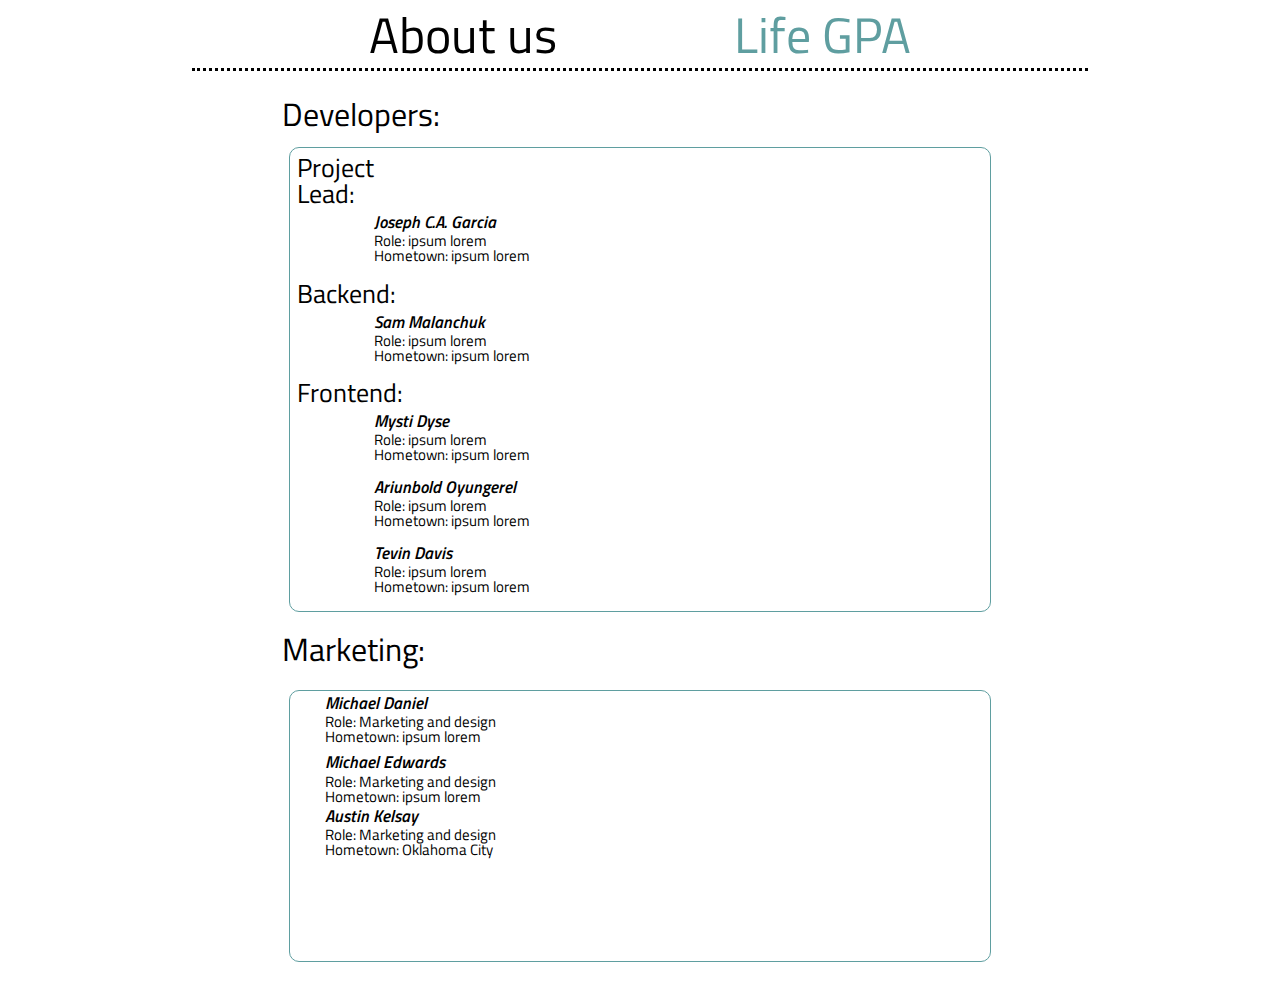
==== about.html @ df780332 "Basic structure for about page/marketing page" ====
<!doctype html>

<html lang="en">
<head>
  <meta charset="utf-8">

  <title>LifeGPA About</title>

  <link href="https://fonts.googleapis.com/css?family=Titillium+Web&display=swap" rel="stylesheet">
  <link href="css/index.css" rel="stylesheet">

  <!--[if lt IE 9]>
    <script src="https://cdnjs.cloudflare.com/ajax/libs/html5shiv/3.7.3/html5shiv.js"></script>
  <![endif]-->
</head>

<body>

   
  <header class="about-header">
    <h1>About us</h1>
    <a class="button" href="#">Life GPA</a>
  
  </header>
  
  <main>
    <h2>Developers:</h2>
    <section class="developers">
            <h3>Project Lead:</h3>
        <article class="pl">
            
            <span class="names">Joseph C.A. Garcia</span>
            <ul>
                <li>Role: ipsum lorem</li>
                <li>Hometown: ipsum lorem</li>
            </ul>

        </article>
        
        <h3>Backend:</h3>
        <article class="backend">
                <span class="names">Sam Malanchuk</span>
                <ul>
                    <li>Role: ipsum lorem</li>
                    <li>Hometown: ipsum lorem</li>
                </ul>

        
        </article>
        
        <h3>Frontend:</h3>
        <article class="frontend">
                <span class="names">Mysti Dyse</span>
                <ul>
                    <li>Role: ipsum lorem</li>
                    <li>Hometown: ipsum lorem</li>
                </ul>

                <span class="names">Ariunbold Oyungerel</span>
                <ul>
                    <li>Role: ipsum lorem</li>
                    <li>Hometown: ipsum lorem</li>
                </ul>

                <span class="names">Tevin Davis</span>
                <ul>
                    <li>Role: ipsum lorem</li>
                    <li>Hometown: ipsum lorem</li>
                </ul>
        
        </article>
    </section>

    <h2>Marketing:</h2>
    <section class="marketing">
        <article class="Michael-D">

                <span class="names">Michael Daniel</span>
                <ul>
                    <li>Role: Marketing and design</li>
                    <li>Hometown: ipsum lorem</li>
                </ul>

        </article>

        <article class="Michael">
                <span class="names">Michael Edwards</span>
                <ul>
                    <li>Role: Marketing and design</li>
                    <li>Hometown: ipsum lorem</li>
                </ul>

        </article>

        <article class="Austin">
                <span class="names">Austin Kelsay</span>
                <ul>
                    <li>Role: Marketing and design</li>
                    <li>Hometown: Oklahoma City</li>
                </ul>


        </article>

    </section>
  </main>

</body>
</html>
---- css/index.css ----
@media (max-width: 500px) {
  padding-bottom: 4%;
  padding-top: 4%;
  margin-bottom: 10%;
}
/* http://meyerweb.com/eric/tools/css/reset/ 
   v2.0 | 20110126
   License: none (public domain)
*/
html,
body,
div,
span,
applet,
object,
iframe,
h1,
h2,
h3,
h4,
h5,
h6,
p,
blockquote,
pre,
a,
abbr,
acronym,
address,
big,
cite,
code,
del,
dfn,
em,
img,
ins,
kbd,
q,
s,
samp,
small,
strike,
strong,
sub,
sup,
tt,
var,
b,
u,
i,
center,
dl,
dt,
dd,
ol,
ul,
li,
fieldset,
form,
label,
legend,
table,
caption,
tbody,
tfoot,
thead,
tr,
th,
td,
article,
aside,
canvas,
details,
embed,
figure,
figcaption,
footer,
header,
hgroup,
menu,
nav,
output,
ruby,
section,
summary,
time,
mark,
audio,
video {
  margin: 0;
  padding: 0;
  border: 0;
  font-size: 100%;
  font: inherit;
  vertical-align: baseline;
}
/* HTML5 display-role reset for older browsers */
article,
aside,
details,
figcaption,
figure,
footer,
header,
hgroup,
menu,
nav,
section {
  display: block;
}
body {
  line-height: 1;
}
ol,
ul {
  list-style: none;
}
blockquote,
q {
  quotes: none;
}
blockquote:before,
blockquote:after,
q:before,
q:after {
  content: '';
  content: none;
}
table {
  border-collapse: collapse;
  border-spacing: 0;
}
* {
  box-sizing: border-box;
}
html {
  font-size: 62.5%;
}
html,
body {
  font-family: 'Titillium Web', sans-serif;
  height: 100%;
}
h1,
h2,
h3,
h4,
h5 {
  font-family: 'Titillium Web', sans-serif;
  font-weight: 400;
}
h1 {
  font-size: 5rem;
}
h2 {
  font-size: 3.2rem;
  padding-bottom: 10px;
}
h3 {
  font-size: 2.6rem;
}
h4 {
  font-size: 2.5rem;
  padding-bottom: 10px;
}
p {
  line-height: 1.5;
  font-size: 1.6rem;
  padding-bottom: 10px;
}
img {
  max-width: 100%;
  height: auto;
}
.container {
  max-width: 800px;
  width: 100%;
  margin: 0 auto;
}
.footer {
  width: 100%;
  height: 6%;
  border-top: 2px dashed black;
  background: #8fbbbc;
  display: flex;
  border-top-right-radius: 10px;
  border-top-left-radius: 10px;
}
.footer h3 {
  margin-top: 1%;
  margin-left: 1%;
}
.footer button {
  text-decoration: none;
  background-color: white;
  color: black;
  border: 2px solid cadetblue;
  width: 100px;
  height: 30px;
  font-size: 1.5rem;
  font-family: 'Titillium Web', sans-serif;
  font-weight: 600;
  margin-top: 1%;
  margin-left: 1%;
}
.footer button:hover {
  background-color: crimson;
  color: white;
}
html {
  height: 900px;
}
body {
  margin-left: 15%;
  margin-right: 15%;
}
@media (max-width: 500px) {
  body {
    margin-right: 3%;
    margin-left: 3%;
  }
}
.main-header {
  display: flex;
  justify-content: space-between;
  flex-wrap: wrap;
  max-width: 800px;
  width: 100%;
  margin: 0 auto;
  margin-top: 2%;
  margin-bottom: 2%;
  border-bottom: 3px dotted black;
}
.main-header p {
  font-size: 2rem;
  margin-top: 4%;
}
.main-content {
  display: flex;
  flex-direction: column;
}
.main-content .first-section {
  margin-bottom: 3%;
  display: flex;
  flex-direction: row;
  flex-wrap: wrap;
  height: 15%;
  background-color: #8fbbbc;
  border-radius: 10px;
}
.main-content .first-section article {
  width: 54.96%;
  color: black;
}
.main-content .first-section .exercise {
  width: 600px;
  border-top-right-radius: 10px;
  border-bottom-right-radius: 10px;
}
.main-content .first-section ul {
  font-size: 2rem;
}
.main-content .first-section ul p {
  padding: 0.5%;
  margin-bottom: 6%;
  font-style: italic;
}
.main-content .first-section ul li {
  padding: 0.5%;
}
.main-content .features-header {
  margin-left: 90%;
}
.main-content .second-section {
  margin-bottom: 3%;
  display: flex;
  flex-direction: row-reverse;
  flex-wrap: wrap;
  height: 15%;
  background-color: #8fbbbc;
  border-radius: 10px;
}
.main-content .second-section article {
  width: 54.96%;
  padding-left: 5%;
  color: black;
}
.main-content .second-section .notebook {
  width: 600px;
  border-top-left-radius: 10px;
  border-bottom-left-radius: 10px;
}
.main-content .second-section ul {
  font-size: 2rem;
}
.main-content .second-section ul p {
  padding: 0.5%;
  margin-bottom: 5%;
  font-style: italic;
}
.main-content .second-section ul li {
  padding: 0.5%;
}
.main-content .third-section {
  height: 10%;
  width: 100%;
  align-self: center;
  margin-bottom: 1%;
  display: flex;
  flex-direction: column;
  align-items: center;
  flex-wrap: wrap;
  border-radius: 10px;
}
.main-content .third-section h2 {
  margin-bottom: 2%;
}
.main-content .third-section button {
  text-decoration: none;
  background-color: white;
  color: black;
  border: 2px solid cadetblue;
  width: 300px;
  height: 40px;
  font-size: 1.5rem;
  font-family: 'Titillium Web', sans-serif;
  font-weight: 600;
  margin-left: 9%;
  margin-bottom: 3%;
}
.main-content .third-section button:hover {
  background-color: cadetblue;
  color: white;
}
html {
  height: 900px;
}
body {
  margin-left: 15%;
  margin-right: 15%;
}
.about-header {
  border-bottom: 3px dotted black;
  margin-top: 1%;
  margin-bottom: 3%;
  display: flex;
  justify-content: space-evenly;
}
.about-header .button {
  font-family: 'Titillium Web', sans-serif;
  font-weight: 400;
  font-size: 5rem;
  color: cadetblue;
  text-decoration: none;
}
.about-header h1 {
  margin-bottom: 1%;
}
main {
  width: 80%;
  height: 100%;
  margin-left: 10%;
  display: flex;
  flex-direction: column;
}
main .developers {
  border: 1px solid cadetblue;
  height: 60%;
  margin: 1%;
  margin-bottom: 3%;
  border-radius: 10px;
  display: flex;
  flex-direction: column;
}
main .developers h3 {
  width: 14%;
  margin-top: 3%;
  margin: 1%;
}
main .developers .pl {
  font-size: 1.5rem;
  width: 30%;
  margin-left: 12%;
  display: flex;
  flex-direction: column;
  align-items: flex-start;
}
main .developers .pl ul {
  margin-bottom: 5%;
}
main .developers .pl span {
  font-style: italic;
  font-size: 1.7rem;
  font-weight: 600;
  margin-bottom: 1%;
}
main .developers .backend {
  font-size: 1.5rem;
  width: 30%;
  margin-left: 12%;
  display: flex;
  flex-direction: column;
  align-items: flex-start;
}
main .developers .backend ul {
  margin-bottom: 5%;
}
main .developers .backend span {
  font-style: italic;
  font-size: 1.7rem;
  font-weight: 600;
  margin-bottom: 1%;
}
main .developers .frontend {
  font-size: 1.5rem;
  width: 30%;
  margin-left: 12%;
  display: flex;
  flex-direction: column;
  align-items: flex-start;
}
main .developers .frontend ul {
  margin-bottom: 8%;
}
main .developers .frontend span {
  font-style: italic;
  font-size: 1.7rem;
  font-weight: 600;
  margin-bottom: 1%;
}
.marketing {
  border: 1px solid cadetblue;
  height: 60%;
  margin: 1%;
  margin-top: 2%;
  margin-bottom: 5%;
  border-radius: 10px;
}
.marketing .Michael-D {
  font-size: 1.5rem;
  width: 30%;
  margin-left: 5%;
  display: flex;
  flex-direction: column;
  align-items: flex-start;
}
.marketing .Michael-D ul {
  margin-bottom: 5%;
}
.marketing .Michael-D span {
  font-style: italic;
  font-size: 1.7rem;
  font-weight: 600;
  margin-bottom: 1%;
  margin-top: 2%;
}
.marketing .Michael {
  font-size: 1.5rem;
  width: 30%;
  margin-left: 5%;
  display: flex;
  flex-direction: column;
  align-items: flex-start;
}
.marketing .Michael ul {
  margin-bottom: 2%;
}
.marketing .Michael span {
  font-style: italic;
  font-size: 1.7rem;
  font-weight: 600;
  margin-bottom: 1%;
}
.marketing .Austin {
  font-size: 1.5rem;
  width: 30%;
  margin-left: 5%;
  display: flex;
  flex-direction: column;
  align-items: flex-start;
}
.marketing .Austin ul {
  margin-bottom: 5%;
}
.marketing .Austin span {
  font-style: italic;
  font-size: 1.7rem;
  font-weight: 600;
  margin-bottom: 1%;
}
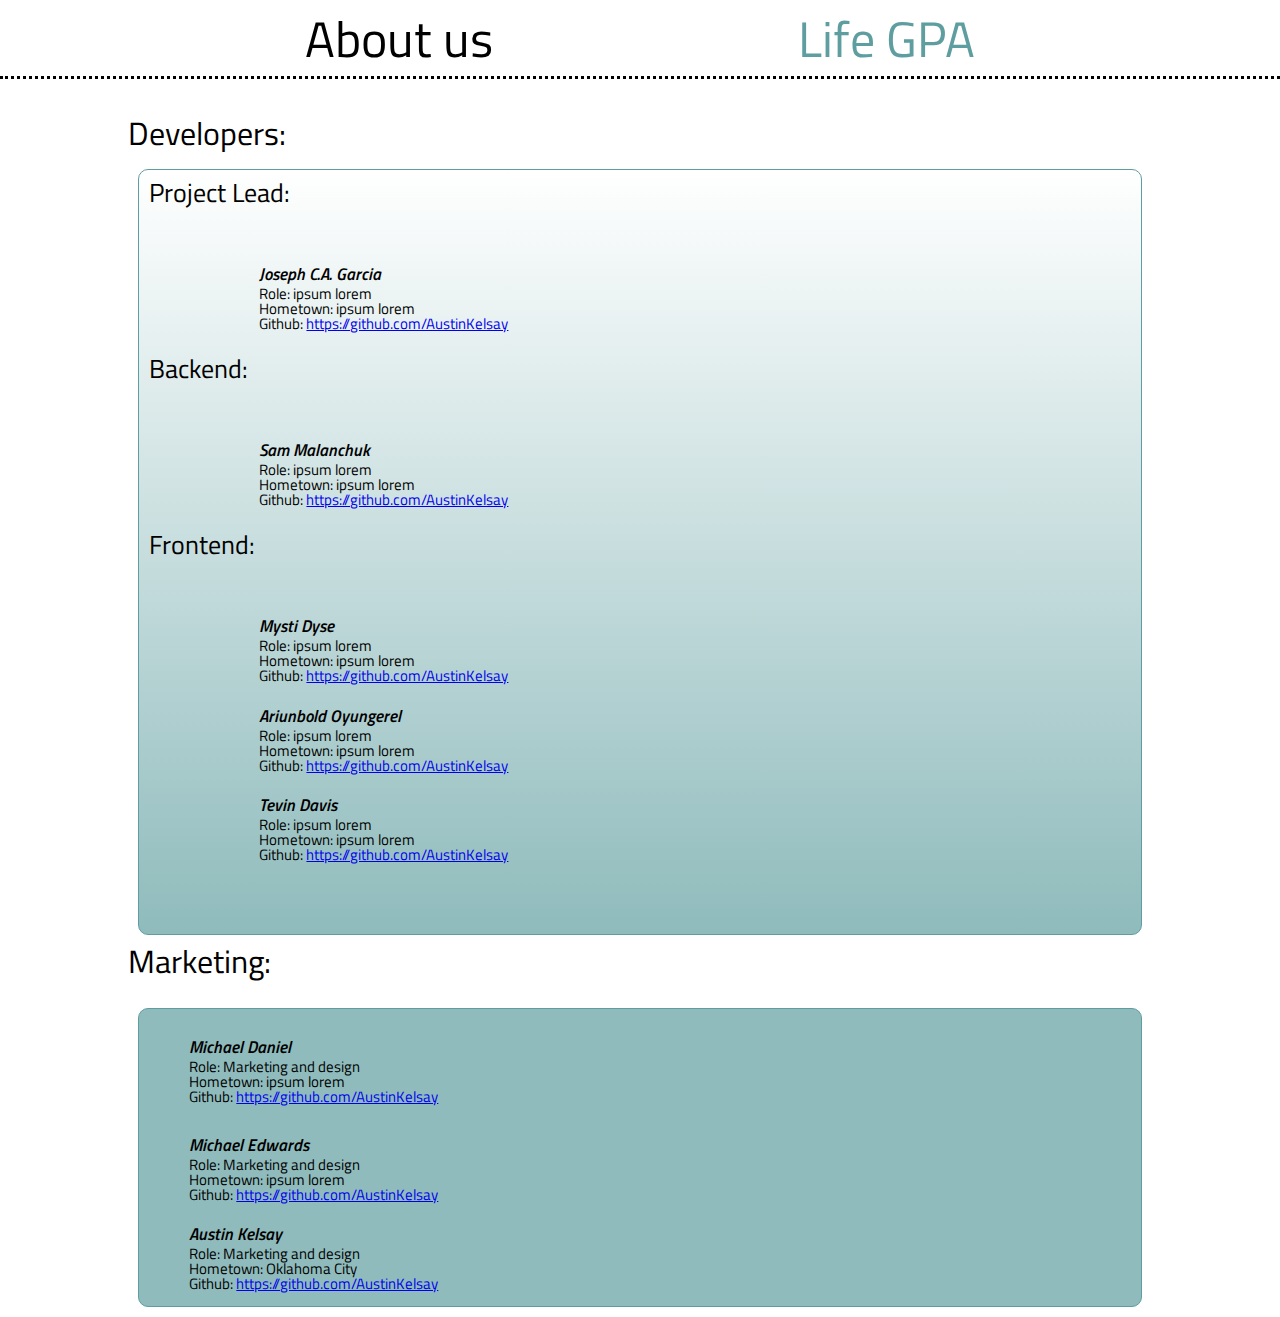
==== commit e2fa4025: "edited the bg colors and worked on the responsive desgin more" ====
--- a/about.html
+++ b/about.html
@@ -14,16 +14,16 @@
   <![endif]-->
 </head>
 
-<body>
+<body class="main-body">
 
    
   <header class="about-header">
     <h1>About us</h1>
-    <a class="button" href="#">Life GPA</a>
+    <a class="button" href="http://127.0.0.1:5500/Web-UI-Austin-Kelsay/index.html">Life GPA</a>
   
   </header>
   
-  <main>
+  <main class="main-about">
     <h2>Developers:</h2>
     <section class="developers">
             <h3>Project Lead:</h3>
@@ -33,6 +33,7 @@
             <ul>
                 <li>Role: ipsum lorem</li>
                 <li>Hometown: ipsum lorem</li>
+                <li>Github: <a href="https://github.com/AustinKelsay">https://github.com/AustinKelsay</a> </li>
             </ul>
 
         </article>
@@ -43,6 +44,7 @@
                 <ul>
                     <li>Role: ipsum lorem</li>
                     <li>Hometown: ipsum lorem</li>
+                    <li>Github: <a href="https://github.com/AustinKelsay">https://github.com/AustinKelsay</a> </li>
                 </ul>
 
         
@@ -54,18 +56,21 @@
                 <ul>
                     <li>Role: ipsum lorem</li>
                     <li>Hometown: ipsum lorem</li>
+                    <li>Github: <a href="https://github.com/AustinKelsay">https://github.com/AustinKelsay</a> </li>
                 </ul>
 
                 <span class="names">Ariunbold Oyungerel</span>
                 <ul>
                     <li>Role: ipsum lorem</li>
                     <li>Hometown: ipsum lorem</li>
+                    <li>Github: <a href="https://github.com/AustinKelsay">https://github.com/AustinKelsay</a> </li>
                 </ul>
 
                 <span class="names">Tevin Davis</span>
                 <ul>
                     <li>Role: ipsum lorem</li>
                     <li>Hometown: ipsum lorem</li>
+                    <li>Github: <a href="https://github.com/AustinKelsay">https://github.com/AustinKelsay</a> </li>
                 </ul>
         
         </article>
@@ -79,6 +84,7 @@
                 <ul>
                     <li>Role: Marketing and design</li>
                     <li>Hometown: ipsum lorem</li>
+                    <li>Github: <a href="https://github.com/AustinKelsay">https://github.com/AustinKelsay</a> </li>
                 </ul>
 
         </article>
@@ -88,6 +94,7 @@
                 <ul>
                     <li>Role: Marketing and design</li>
                     <li>Hometown: ipsum lorem</li>
+                    <li>Github: <a href="https://github.com/AustinKelsay">https://github.com/AustinKelsay</a> </li>
                 </ul>
 
         </article>
@@ -97,6 +104,7 @@
                 <ul>
                     <li>Role: Marketing and design</li>
                     <li>Hometown: Oklahoma City</li>
+                    <li>Github: <a href="https://github.com/AustinKelsay">https://github.com/AustinKelsay</a> </li>
                 </ul>
 
 
--- a/css/index.css
+++ b/css/index.css
@@ -187,14 +187,28 @@
   border-top-right-radius: 10px;
   border-top-left-radius: 10px;
 }
+@media (max-width: 500px) {
+  .footer {
+    flex-direction: column;
+    height: 10%;
+    padding-bottom: 1%;
+  }
+}
 .footer h3 {
   margin-top: 1%;
   margin-left: 1%;
 }
+@media (max-width: 500px) {
+  .footer h3 {
+    width: 100%;
+    text-align: center;
+    margin-bottom: 2%;
+  }
+}
 .footer button {
+  color: black;
   text-decoration: none;
   background-color: white;
-  color: black;
   border: 2px solid cadetblue;
   width: 100px;
   height: 30px;
@@ -204,6 +218,12 @@
   margin-top: 1%;
   margin-left: 1%;
 }
+@media (max-width: 500px) {
+  .footer button {
+    width: 90%;
+    margin: 0 auto;
+  }
+}
 .footer button:hover {
   background-color: crimson;
   color: white;
@@ -211,12 +231,19 @@
 html {
   height: 900px;
 }
-body {
+.main-body {
   margin-left: 15%;
   margin-right: 15%;
 }
-@media (max-width: 500px) {
-  body {
+@media (max-width: 1679px) and (min-width: 501px)  {
+  .main-body {
+    width: 100%;
+    margin-left: 0%;
+    margin-right: 0%;
+  }
+}
+@media (max-width: 500px) {
+  .main-body {
     margin-right: 3%;
     margin-left: 3%;
   }
@@ -240,6 +267,16 @@
   display: flex;
   flex-direction: column;
 }
+@media (max-width: 1679px) and (min-width: 501px)  {
+  .main-content {
+    align-items: center;
+  }
+}
+@media (max-width: 500px) {
+  .main-content {
+    align-items: center;
+  }
+}
 .main-content .first-section {
   margin-bottom: 3%;
   display: flex;
@@ -249,6 +286,16 @@
   background-color: #8fbbbc;
   border-radius: 10px;
 }
+@media (max-width: 1679px) and (min-width: 501px)  {
+  .main-content .first-section {
+    width: 70%;
+  }
+}
+@media (max-width: 500px) {
+  .main-content .first-section {
+    width: 100%;
+  }
+}
 .main-content .first-section article {
   width: 54.96%;
   color: black;
@@ -258,6 +305,21 @@
   border-top-right-radius: 10px;
   border-bottom-right-radius: 10px;
 }
+@media (max-width: 1679px) and (min-width: 501px)  {
+  .main-content .first-section .exercise {
+    border-top-left-radius: 0px;
+    border-top-right-radius: 0px;
+    border-bottom-left-radius: 10px;
+    border-bottom-right-radius: 10px;
+    width: 100%;
+  }
+}
+@media (max-width: 500px) {
+  .main-content .first-section .exercise {
+    border-top-right-radius: 0px;
+    border-bottom-right-radius: 10px;
+  }
+}
 .main-content .first-section ul {
   font-size: 2rem;
 }
@@ -271,6 +333,19 @@
 }
 .main-content .features-header {
   margin-left: 90%;
+}
+@media (max-width: 1679px) and (min-width: 501px)  {
+  .main-content .features-header {
+    width: 100%;
+    margin-left: 0%;
+    text-align: center;
+  }
+}
+@media (max-width: 500px) {
+  .main-content .features-header {
+    width: 100%;
+    margin-left: 0%;
+  }
 }
 .main-content .second-section {
   margin-bottom: 3%;
@@ -281,16 +356,48 @@
   background-color: #8fbbbc;
   border-radius: 10px;
 }
+@media (max-width: 1679px) and (min-width: 501px)  {
+  .main-content .second-section {
+    width: 70%;
+    flex-direction: row;
+  }
+}
+@media (max-width: 500px) {
+  .main-content .second-section {
+    width: 100%;
+    flex-direction: row;
+  }
+}
 .main-content .second-section article {
   width: 54.96%;
   padding-left: 5%;
   color: black;
 }
+@media (max-width: 1679px) and (min-width: 501px)  {
+  .main-content .second-section article {
+    padding: 0%;
+  }
+}
 .main-content .second-section .notebook {
   width: 600px;
   border-top-left-radius: 10px;
   border-bottom-left-radius: 10px;
 }
+@media (max-width: 1679px) and (min-width: 501px)  {
+  .main-content .second-section .notebook {
+    border-top-left-radius: 0px;
+    border-top-right-radius: 0px;
+    border-bottom-left-radius: 10px;
+    border-bottom-right-radius: 10px;
+    width: 100%;
+  }
+}
+@media (max-width: 500px) {
+  .main-content .second-section .notebook {
+    border-top-right-radius: 0px;
+    border-bottom-right-radius: 10px;
+  }
+}
 .main-content .second-section ul {
   font-size: 2rem;
 }
@@ -315,6 +422,13 @@
 }
 .main-content .third-section h2 {
   margin-bottom: 2%;
+}
+@media (max-width: 500px) {
+  .main-content .third-section h2 {
+    width: 100%;
+    margin: 0 auto;
+    font-size: 2.9rem;
+  }
 }
 .main-content .third-section button {
   text-decoration: none;
@@ -329,12 +443,18 @@
   margin-left: 9%;
   margin-bottom: 3%;
 }
+@media (max-width: 500px) {
+  .main-content .third-section button {
+    margin-left: 0%;
+    width: 100%;
+  }
+}
 .main-content .third-section button:hover {
   background-color: cadetblue;
   color: white;
 }
 html {
-  height: 900px;
+  height: 1200px;
 }
 body {
   margin-left: 15%;
@@ -357,28 +477,58 @@
 .about-header h1 {
   margin-bottom: 1%;
 }
-main {
+.main-about {
   width: 80%;
   height: 100%;
   margin-left: 10%;
   display: flex;
   flex-direction: column;
 }
-main .developers {
+@media (max-width: 1679px) and (min-width: 501px)  {
+  .main-about {
+    height: 100%;
+  }
+}
+@media (max-width: 500px) {
+  .main-about {
+    width: 100%;
+    margin-left: 0%;
+    height: 100%;
+  }
+}
+.main-about .developers {
   border: 1px solid cadetblue;
-  height: 60%;
+  height: 50%;
   margin: 1%;
-  margin-bottom: 3%;
+  margin-bottom: 1%;
   border-radius: 10px;
   display: flex;
   flex-direction: column;
-}
-main .developers h3 {
+  background: linear-gradient(to bottom, white, #8fbbbc);
+}
+@media (max-width: 1679px) and (min-width: 501px)  {
+  .main-about .developers {
+    height: 80%;
+  }
+}
+@media (max-width: 500px) {
+  .main-about .developers {
+    width: 100%;
+    height: 53%;
+  }
+}
+.main-about .developers h3 {
   width: 14%;
   margin-top: 3%;
   margin: 1%;
 }
-main .developers .pl {
+@media (max-width: 1679px) and (min-width: 501px)  {
+  .main-about .developers h3 {
+    width: 80%;
+    margin-bottom: 6%;
+  }
+}
+.main-about .developers .pl {
   font-size: 1.5rem;
   width: 30%;
   margin-left: 12%;
@@ -386,16 +536,16 @@
   flex-direction: column;
   align-items: flex-start;
 }
-main .developers .pl ul {
+.main-about .developers .pl ul {
   margin-bottom: 5%;
 }
-main .developers .pl span {
+.main-about .developers .pl span {
   font-style: italic;
   font-size: 1.7rem;
   font-weight: 600;
   margin-bottom: 1%;
 }
-main .developers .backend {
+.main-about .developers .backend {
   font-size: 1.5rem;
   width: 30%;
   margin-left: 12%;
@@ -403,16 +553,16 @@
   flex-direction: column;
   align-items: flex-start;
 }
-main .developers .backend ul {
+.main-about .developers .backend ul {
   margin-bottom: 5%;
 }
-main .developers .backend span {
+.main-about .developers .backend span {
   font-style: italic;
   font-size: 1.7rem;
   font-weight: 600;
   margin-bottom: 1%;
 }
-main .developers .frontend {
+.main-about .developers .frontend {
   font-size: 1.5rem;
   width: 30%;
   margin-left: 12%;
@@ -420,10 +570,10 @@
   flex-direction: column;
   align-items: flex-start;
 }
-main .developers .frontend ul {
+.main-about .developers .frontend ul {
   margin-bottom: 8%;
 }
-main .developers .frontend span {
+.main-about .developers .frontend span {
   font-style: italic;
   font-size: 1.7rem;
   font-weight: 600;
@@ -431,11 +581,23 @@
 }
 .marketing {
   border: 1px solid cadetblue;
-  height: 60%;
+  height: 25%;
   margin: 1%;
   margin-top: 2%;
-  margin-bottom: 5%;
+  margin-bottom: 1%;
   border-radius: 10px;
+  background: #8fbbbc;
+}
+@media (max-width: 1679px) and (min-width: 501px)  {
+  .marketing {
+    height: 30%;
+  }
+}
+@media (max-width: 500px) {
+  .marketing {
+    height: 30%;
+    width: 100%;
+  }
 }
 .marketing .Michael-D {
   font-size: 1.5rem;
@@ -453,7 +615,12 @@
   font-size: 1.7rem;
   font-weight: 600;
   margin-bottom: 1%;
-  margin-top: 2%;
+  margin-top: 6%;
+}
+@media (max-width: 1679px) and (min-width: 501px)  {
+  .marketing .Michael-D span {
+    margin-top: 10%;
+  }
 }
 .marketing .Michael {
   font-size: 1.5rem;
@@ -471,6 +638,7 @@
   font-size: 1.7rem;
   font-weight: 600;
   margin-bottom: 1%;
+  margin-top: 6%;
 }
 .marketing .Austin {
   font-size: 1.5rem;
@@ -488,4 +656,5 @@
   font-size: 1.7rem;
   font-weight: 600;
   margin-bottom: 1%;
-}
+  margin-top: 6%;
+}
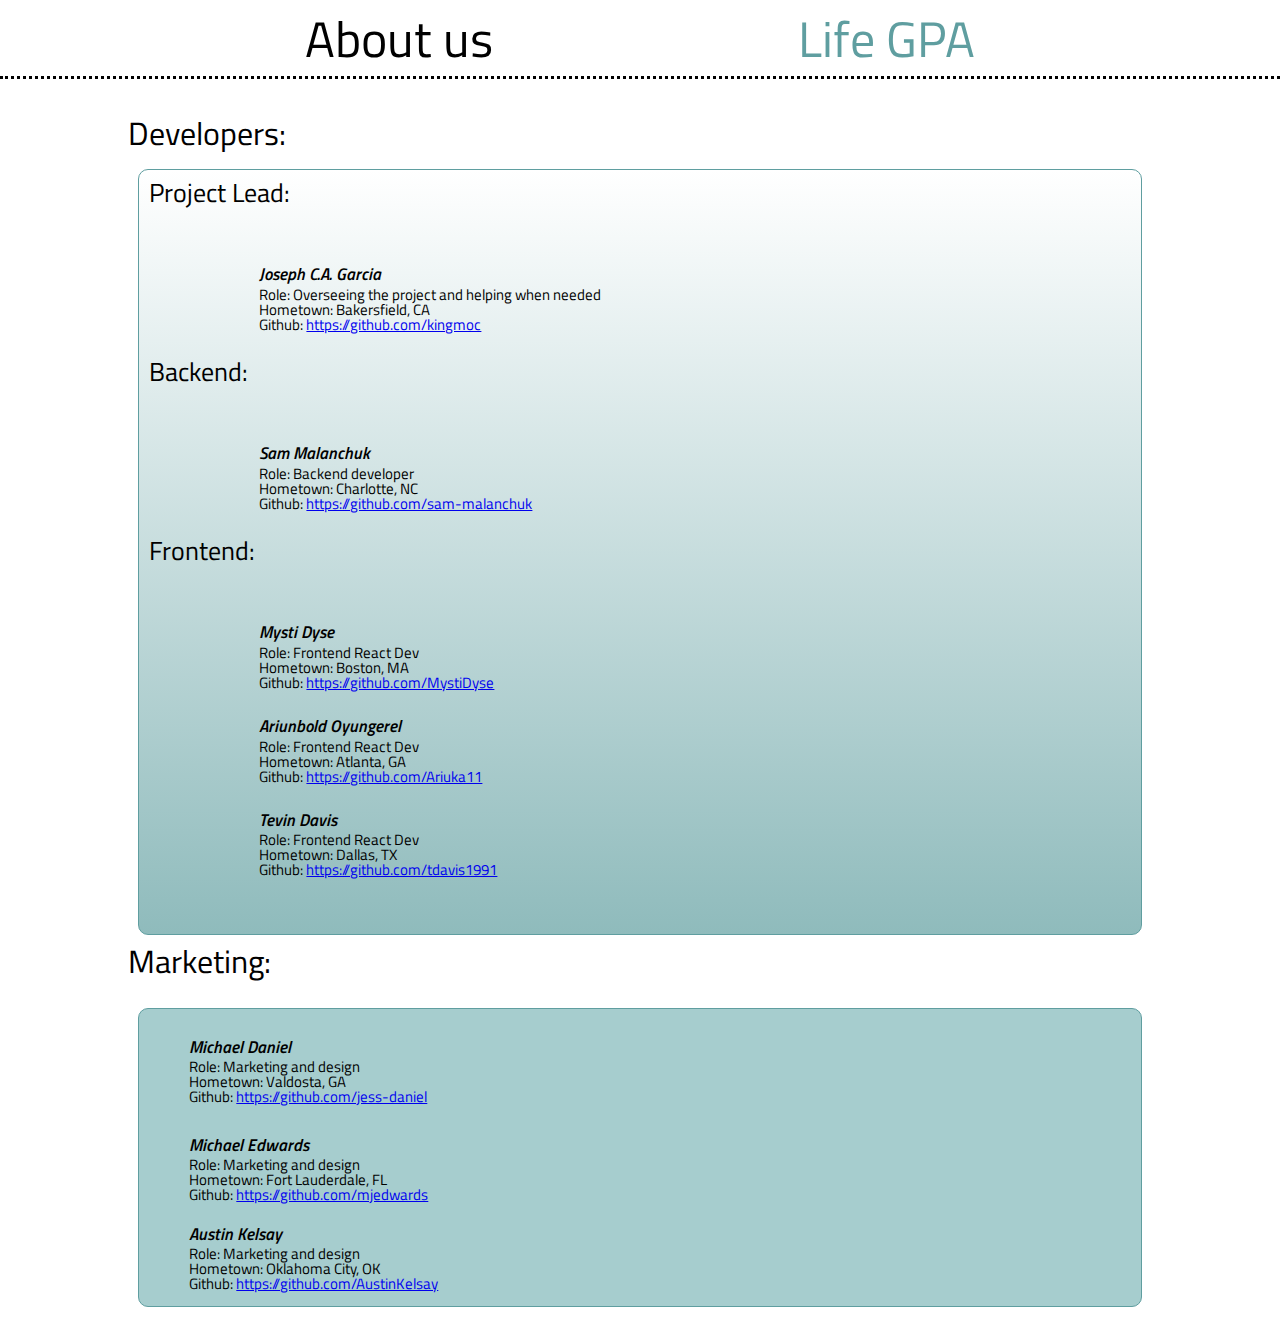
==== commit d731fe70: "Actual final touches" ====
--- a/about.html
+++ b/about.html
@@ -20,7 +20,6 @@
   <header class="about-header">
     <h1>About us</h1>
     <a class="button" href="http://127.0.0.1:5500/Web-UI-Austin-Kelsay/index.html">Life GPA</a>
-  
   </header>
   
   <main class="main-about">
@@ -31,60 +30,57 @@
             
             <span class="names">Joseph C.A. Garcia</span>
             <ul>
-                <li>Role: ipsum lorem</li>
-                <li>Hometown: ipsum lorem</li>
-                <li>Github: <a href="https://github.com/AustinKelsay">https://github.com/AustinKelsay</a> </li>
+                <li>Role: Overseeing the project and helping when needed</li>
+                <li>Hometown: Bakersfield, CA</li>
+                <li>Github: <a href="https://github.com/kingmoc">https://github.com/kingmoc</a> </li>
             </ul>
-
         </article>
         
         <h3>Backend:</h3>
         <article class="backend">
                 <span class="names">Sam Malanchuk</span>
                 <ul>
-                    <li>Role: ipsum lorem</li>
-                    <li>Hometown: ipsum lorem</li>
-                    <li>Github: <a href="https://github.com/AustinKelsay">https://github.com/AustinKelsay</a> </li>
-                </ul>
-
-        
+                    <li>Role: Backend developer</li>
+                    <li>Hometown: Charlotte, NC</li>
+                    <li>Github: <a href="https://github.com/sam-malanchuk">https://github.com/sam-malanchuk</a> </li>
+                </ul> 
         </article>
         
         <h3>Frontend:</h3>
         <article class="frontend">
                 <span class="names">Mysti Dyse</span>
                 <ul>
-                    <li>Role: ipsum lorem</li>
-                    <li>Hometown: ipsum lorem</li>
-                    <li>Github: <a href="https://github.com/AustinKelsay">https://github.com/AustinKelsay</a> </li>
+                    <li>Role: Frontend React Dev</li>
+                    <li>Hometown: Boston, MA</li>
+                    <li>Github: <a href="https://github.com/MystiDyse">https://github.com/MystiDyse</a> </li>
                 </ul>
 
                 <span class="names">Ariunbold Oyungerel</span>
                 <ul>
-                    <li>Role: ipsum lorem</li>
-                    <li>Hometown: ipsum lorem</li>
-                    <li>Github: <a href="https://github.com/AustinKelsay">https://github.com/AustinKelsay</a> </li>
+                    <li>Role: Frontend React Dev</li>
+                    <li>Hometown: Atlanta, GA</li>
+                    <li>Github: <a href="https://github.com/Ariuka11">https://github.com/Ariuka11</a> </li>
                 </ul>
 
                 <span class="names">Tevin Davis</span>
                 <ul>
-                    <li>Role: ipsum lorem</li>
-                    <li>Hometown: ipsum lorem</li>
-                    <li>Github: <a href="https://github.com/AustinKelsay">https://github.com/AustinKelsay</a> </li>
+                    <li>Role: Frontend React Dev</li>
+                    <li>Hometown: Dallas, TX</li>
+                    <li>Github: <a href="https://github.com/tdavis1991">https://github.com/tdavis1991</a> </li>
                 </ul>
-        
         </article>
     </section>
 
     <h2>Marketing:</h2>
     <section class="marketing">
+        
         <article class="Michael-D">
 
                 <span class="names">Michael Daniel</span>
                 <ul>
                     <li>Role: Marketing and design</li>
-                    <li>Hometown: ipsum lorem</li>
-                    <li>Github: <a href="https://github.com/AustinKelsay">https://github.com/AustinKelsay</a> </li>
+                    <li>Hometown: Valdosta, GA</li>
+                    <li>Github: <a href="https://github.com/jess-daniel">https://github.com/jess-daniel</a> </li>
                 </ul>
 
         </article>
@@ -93,23 +89,19 @@
                 <span class="names">Michael Edwards</span>
                 <ul>
                     <li>Role: Marketing and design</li>
-                    <li>Hometown: ipsum lorem</li>
-                    <li>Github: <a href="https://github.com/AustinKelsay">https://github.com/AustinKelsay</a> </li>
+                    <li>Hometown: Fort Lauderdale, FL</li>
+                    <li>Github: <a href="https://github.com/mjedwards">https://github.com/mjedwards</a> </li>
                 </ul>
-
         </article>
 
         <article class="Austin">
                 <span class="names">Austin Kelsay</span>
                 <ul>
                     <li>Role: Marketing and design</li>
-                    <li>Hometown: Oklahoma City</li>
+                    <li>Hometown: Oklahoma City, OK</li>
                     <li>Github: <a href="https://github.com/AustinKelsay">https://github.com/AustinKelsay</a> </li>
                 </ul>
-
-
         </article>
-
     </section>
   </main>
 
--- a/css/index.css
+++ b/css/index.css
@@ -180,9 +180,11 @@
 }
 .footer {
   width: 100%;
-  height: 6%;
-  border-top: 2px dashed black;
-  background: #8fbbbc;
+  height: 4.5%;
+  border-top: 1px dashed black;
+  border-right: 1px dashed black;
+  border-left: 1px dashed black;
+  background: #a6cdce;
   display: flex;
   border-top-right-radius: 10px;
   border-top-left-radius: 10px;
@@ -210,13 +212,14 @@
   text-decoration: none;
   background-color: white;
   border: 2px solid cadetblue;
-  width: 100px;
+  width: 120px;
   height: 30px;
   font-size: 1.5rem;
   font-family: 'Titillium Web', sans-serif;
   font-weight: 600;
   margin-top: 1%;
   margin-left: 1%;
+  border-radius: 5px;
 }
 @media (max-width: 500px) {
   .footer button {
@@ -283,7 +286,7 @@
   flex-direction: row;
   flex-wrap: wrap;
   height: 15%;
-  background-color: #8fbbbc;
+  background-color: #a6cdce;
   border-radius: 10px;
 }
 @media (max-width: 1679px) and (min-width: 501px)  {
@@ -297,11 +300,11 @@
   }
 }
 .main-content .first-section article {
-  width: 54.96%;
+  width: 51.206%;
   color: black;
 }
 .main-content .first-section .exercise {
-  width: 600px;
+  width: 650px;
   border-top-right-radius: 10px;
   border-bottom-right-radius: 10px;
 }
@@ -318,18 +321,20 @@
   .main-content .first-section .exercise {
     border-top-right-radius: 0px;
     border-bottom-right-radius: 10px;
+    border-bottom-left-radius: 10px;
   }
 }
 .main-content .first-section ul {
   font-size: 2rem;
 }
 .main-content .first-section ul p {
-  padding: 0.5%;
-  margin-bottom: 6%;
+  padding: 1%;
+  margin-bottom: 3%;
+  margin-left: 1.5%;
   font-style: italic;
 }
 .main-content .first-section ul li {
-  padding: 0.5%;
+  padding: 2.5%;
 }
 .main-content .features-header {
   margin-left: 90%;
@@ -353,7 +358,7 @@
   flex-direction: row-reverse;
   flex-wrap: wrap;
   height: 15%;
-  background-color: #8fbbbc;
+  background-color: #a6cdce;
   border-radius: 10px;
 }
 @media (max-width: 1679px) and (min-width: 501px)  {
@@ -371,6 +376,7 @@
 .main-content .second-section article {
   width: 54.96%;
   padding-left: 5%;
+  padding-top: 1%;
   color: black;
 }
 @media (max-width: 1679px) and (min-width: 501px)  {
@@ -396,18 +402,19 @@
   .main-content .second-section .notebook {
     border-top-right-radius: 0px;
     border-bottom-right-radius: 10px;
+    border-top-left-radius: 0px;
   }
 }
 .main-content .second-section ul {
   font-size: 2rem;
 }
 .main-content .second-section ul p {
-  padding: 0.5%;
-  margin-bottom: 5%;
+  padding: 1%;
+  margin-bottom: 2%;
   font-style: italic;
 }
 .main-content .second-section ul li {
-  padding: 0.5%;
+  padding: 1%;
 }
 .main-content .third-section {
   height: 10%;
@@ -530,7 +537,7 @@
 }
 .main-about .developers .pl {
   font-size: 1.5rem;
-  width: 30%;
+  width: 35%;
   margin-left: 12%;
   display: flex;
   flex-direction: column;
@@ -547,7 +554,7 @@
 }
 .main-about .developers .backend {
   font-size: 1.5rem;
-  width: 30%;
+  width: 35%;
   margin-left: 12%;
   display: flex;
   flex-direction: column;
@@ -564,7 +571,7 @@
 }
 .main-about .developers .frontend {
   font-size: 1.5rem;
-  width: 30%;
+  width: 35%;
   margin-left: 12%;
   display: flex;
   flex-direction: column;
@@ -586,7 +593,7 @@
   margin-top: 2%;
   margin-bottom: 1%;
   border-radius: 10px;
-  background: #8fbbbc;
+  background: #a6cdce;
 }
 @media (max-width: 1679px) and (min-width: 501px)  {
   .marketing {
